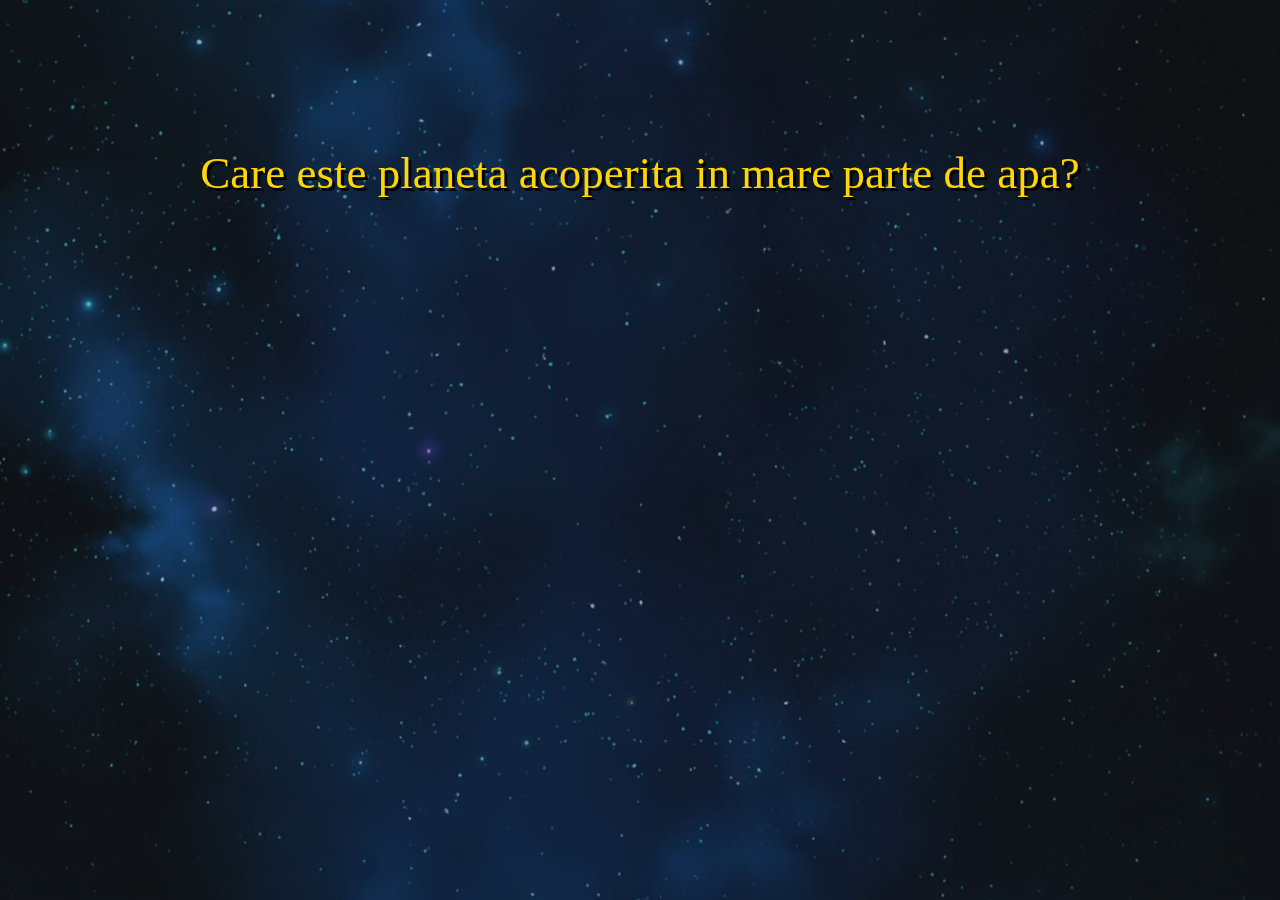
==== intrebari/index.html @ a2cf971c "Finished last level" ====
<!DOCTYPE html>
<html lang="en">
	<head>
	    <title>Nivelul 3!</title>
	    <link rel="stylesheet" type="text/css" href="index.css">
	    <script src="index.js"></script>
	</head>

	<body>
		<div class = "containerQuestion">
			<div class = "question"><p id = "question"> </p></div>
		</div>
		<div class = "containerAnswer">

			<div class = "answ">
				<span id = "planet1"></span>
			</div>

			<div class = "answ">
				<span id = "planet2"></span>
			</div>

			<div class = "answ">
				<span id = "planet3"></span>
			</div>

		</div>
		<script>
			createQuestion();			
		</script>
	</body>
</html>
---- intrebari/index.css ----
html {
    height: 100%;
    width: 100%;
    background-image: url('../Imagini/space2.jpg');
    background-size: cover;
    background-repeat: no-repeat;
    background-position: center;
}

.oldBackground{
    background-image: url('../Imagini/Planete/Planete.jpg');
}

.containerQuestion{
    position: fixed;
    width: 100%;
    height: 40%;
    top: 0;
    left : 0;
    padding-top: 8%;
    display: block;
    text-align: center;
    text-shadow: 3px 3px #000000;
    color: gold;
    font-size: 45px; 
}

.question{
    opacity: 100%;
    display: inline-block;

}

.question p{
    border-radius: 60px / 60px;
}

.containerAnswer{
    width: 100%;
    height: 60%;
    bottom: 0;
    left: 0;
    position: fixed;
}

.answ{
    display: inline-block;
    width: 33%;
    height: 100%;
    text-align: center;
}
img{
    text-align: center;
}

img:hover{
    /*outline: 2px solid black; 
    outline-width: 6px;*/
    width: 85%;
    height: 85%;
}
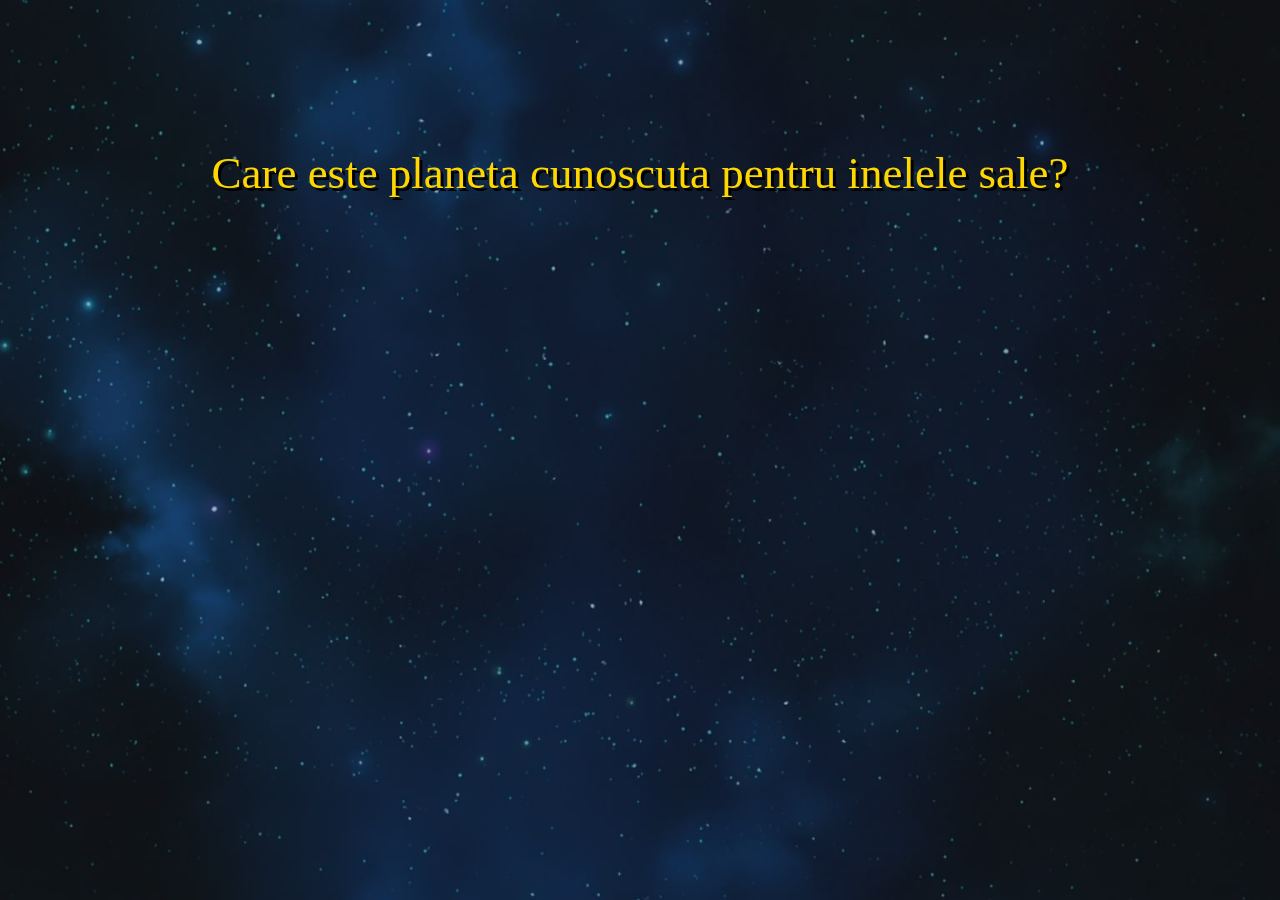
==== commit 9ae18b17: "new title for level3" ====
--- a/intrebari/index.html
+++ b/intrebari/index.html
@@ -1,7 +1,7 @@
 <!DOCTYPE html>
 <html lang="en">
 	<head>
-	    <title>Nivelul 3!</title>
+	    <title>Intrebari</title>
 	    <link rel="stylesheet" type="text/css" href="index.css">
 	    <script src="index.js"></script>
 	</head>
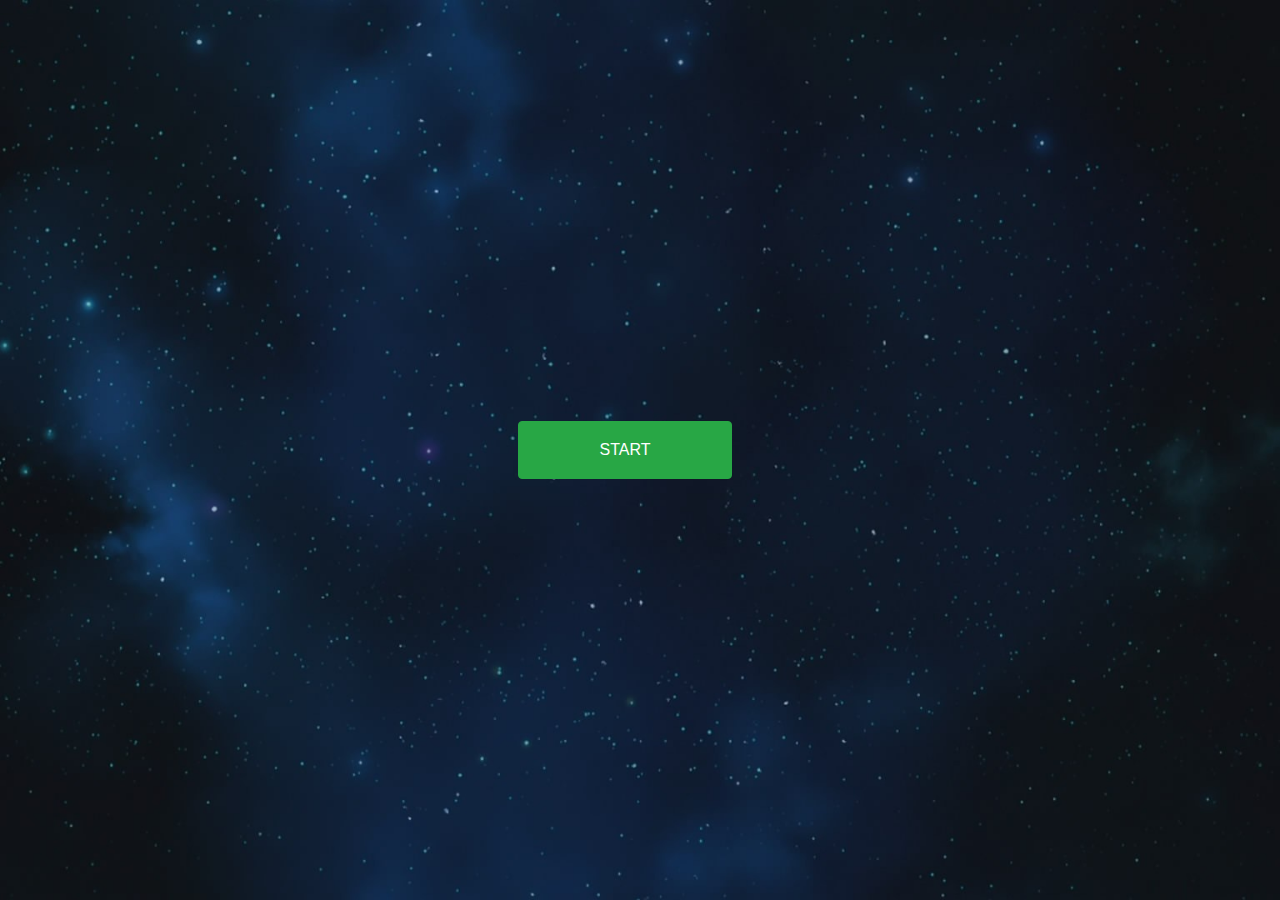
==== commit 8832260e: "tied components" ====
--- a/intrebari/index.html
+++ b/intrebari/index.html
@@ -1,33 +1,42 @@
 <!DOCTYPE html>
 <html lang="en">
 	<head>
-	    <title>Intrebari</title>
-	    <link rel="stylesheet" type="text/css" href="index.css">
-	    <script src="index.js"></script>
+		<title>Intrebari</title>
+		<link rel="stylesheet" type="text/css" href="index.css" />
+		<script src="index.js"></script>
+		<script src="https://code.jquery.com/jquery-3.4.1.min.js"></script>
+		<link
+			rel="stylesheet"
+			type="text/css"
+			href="../bootstrap-4.4.1-dist\css\bootstrap.min.css"
+		/>
+		<script src="../bootstrap-4.4.1-dist\js\bootstrap.min.js"></script>
 	</head>
 
 	<body>
-		<div class = "containerQuestion">
-			<div class = "question"><p id = "question"> </p></div>
+		<div class="row greybox" id="grey">
+			<button
+				class="btn btn-success col-2 text-center py-3 show-pointer zindex"
+				onclick="ChangeToGame()"
+			>
+				START
+			</button>
 		</div>
-		<div class = "containerAnswer">
-
-			<div class = "answ">
-				<span id = "planet1"></span>
+		<div class="row w-100 containerQuestion" id="grey">
+			<div class="col text-center question"><p id="question"></p></div>
+		</div>
+		<div class="row w-100 containerAnswer" id="grey">
+			<div class="answ">
+				<span id="planet1"></span>
 			</div>
 
-			<div class = "answ">
-				<span id = "planet2"></span>
+			<div class="answ">
+				<span id="planet2"></span>
 			</div>
 
-			<div class = "answ">
-				<span id = "planet3"></span>
+			<div class="answ">
+				<span id="planet3"></span>
 			</div>
-
 		</div>
-		<script>
-			createQuestion();			
-		</script>
 	</body>
 </html>
-
--- a/intrebari/index.css
+++ b/intrebari/index.css
@@ -1,62 +1,73 @@
-html {
-    height: 100%;
-    width: 100%;
-    background-image: url('../Imagini/space2.jpg');
-    background-size: cover;
-    background-repeat: no-repeat;
-    background-position: center;
+html,
+body {
+	height: 100%;
+	width: 100%;
+	background-image: url("../Imagini/space2.jpg");
+	background-size: cover;
+	background-repeat: no-repeat;
+	background-position: center;
 }
 
-.oldBackground{
-    background-image: url('../Imagini/Planete/Planete.jpg');
+.oldBackground {
+	background-image: url("../Imagini/Planete/Planete.jpg");
 }
 
-.containerQuestion{
-    position: fixed;
-    width: 100%;
-    height: 40%;
-    top: 0;
-    left : 0;
-    padding-top: 8%;
-    display: block;
-    text-align: center;
-    text-shadow: 3px 3px #000000;
-    color: gold;
-    font-size: 45px; 
+.containerQuestion {
+	position: fixed;
+	width: 100%;
+	height: 40%;
+	top: 0;
+	left: 0;
+	padding-top: 8%;
+	display: block;
+	text-align: center;
+	text-shadow: 3px 3px #000000;
+	color: gold;
+	font-size: 45px;
 }
 
-.question{
-    opacity: 100%;
-    display: inline-block;
-
+.question {
+	opacity: 100%;
+	display: inline-block;
 }
 
-.question p{
-    border-radius: 60px / 60px;
+.question p {
+	border-radius: 60px / 60px;
 }
 
-.containerAnswer{
-    width: 100%;
-    height: 60%;
-    bottom: 0;
-    left: 0;
-    position: fixed;
+.containerAnswer {
+	width: 100%;
+	height: 60%;
+	bottom: 0;
+	left: 0;
+	position: fixed;
 }
 
-.answ{
-    display: inline-block;
-    width: 33%;
-    height: 100%;
-    text-align: center;
+.answ {
+	display: inline-block;
+	width: 33%;
+	height: 100%;
+	text-align: center;
 }
-img{
-    text-align: center;
+img {
+	text-align: center;
 }
 
-img:hover{
-    /*outline: 2px solid black; 
+img:hover {
+	/*outline: 2px solid black; 
     outline-width: 6px;*/
-    width: 85%;
-    height: 85%;
+	width: 85%;
+	height: 85%;
 }
 
+.greybox {
+	display: flex;
+	justify-content: center;
+	align-items: center;
+	width: 100%;
+	height: 100%;
+}
+
+.zindex {
+	z-index: 1000;
+}
